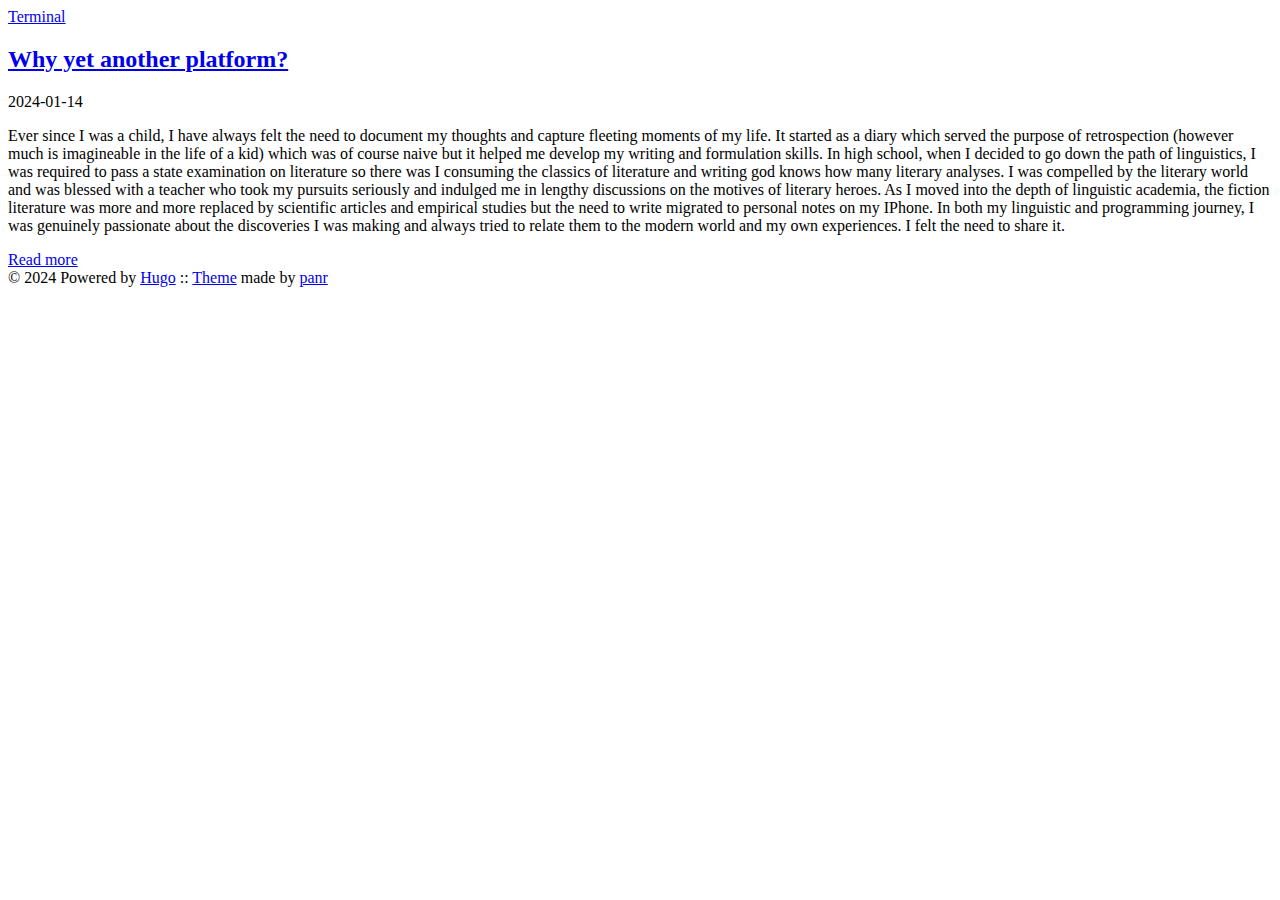
==== public/posts/index.html @ 4a3cda01 "chore: why another blog" ====
<!DOCTYPE html>
<html lang="en">
<head><script src="/livereload.js?mindelay=10&amp;v=2&amp;port=1313&amp;path=livereload" data-no-instant defer></script>
  
    <title>Posts :: Terminal</title>
  
  <meta http-equiv="content-type" content="text/html; charset=utf-8">
<meta name="viewport" content="width=device-width, initial-scale=1.0">
<meta name="description" content="" />
<meta name="keywords" content="" />

  <meta name="robots" content="noodp" />

<link rel="canonical" href="//localhost:1313/posts/" />





  
  <link rel="stylesheet" href="//localhost:1313/css/buttons.min.2bc533403a27dfe0e93105a92502b42ce4587e2e4a87d9f7d349e51e16e09478.css">

  
  <link rel="stylesheet" href="//localhost:1313/css/code.min.00125962708925857e7b66dbc58391d55be1191a3d0ce2034de8c9cd2c481c36.css">

  
  <link rel="stylesheet" href="//localhost:1313/css/fonts.min.90c955c31dd7c0e05aae3d4f583d4d8a2af799d69c961337eaf2a825063a55dd.css">

  
  <link rel="stylesheet" href="//localhost:1313/css/footer.min.2e3eb191baee58dd05a9f0104ac1fab0827bca7c64dafe0b2579f934c33a1d69.css">

  
  <link rel="stylesheet" href="//localhost:1313/css/gist.min.a751e8b0abe1ba8bc53ced52a38b19d8950fe78ca29454ea8c2595cf26aad5c0.css">

  
  <link rel="stylesheet" href="//localhost:1313/css/header.min.b6fb4423cf82a9f9d7abc9cd010223fa3d70a6526a3f28f8e17d814c06e18f9e.css">

  
  <link rel="stylesheet" href="//localhost:1313/css/main.min.1d8be2dd1b5de9fdaed058c8c59fcf4485f36619574abfb47ed0cfda4812c16d.css">

  
  <link rel="stylesheet" href="//localhost:1313/css/menu.min.83637a90d903026bc280d3f82f96ceb06c5fc72b7c1a8d686afb5bbf818a29f7.css">

  
  <link rel="stylesheet" href="//localhost:1313/css/pagination.min.82f6400eae7c7c6dc3c866733c2ec0579e4089608fea69400ff85b3880aa0d3c.css">

  
  <link rel="stylesheet" href="//localhost:1313/css/post.min.fc74ca360273c1d828da3c02b8174eba435607b369d98418ccc6f2243cd4e75d.css">

  
  <link rel="stylesheet" href="//localhost:1313/css/prism.min.9023bbc24533d09e97a51a0a42a5a7bfe4c591ae167c5551fb1d2191d11977c0.css">

  
  <link rel="stylesheet" href="//localhost:1313/css/syntax.min.cc789ed9377260d7949ea4c18781fc58959a89287210fe4edbff44ebfc1511b6.css">

  
  <link rel="stylesheet" href="//localhost:1313/css/terminal.min.bdbae4ee0251f73957b2716bf0d74e79d3422685d0434394d693dace96b341bb.css">

  
  <link rel="stylesheet" href="//localhost:1313/css/terms.min.b81791663c3790e738e571cdbf802312390d30e4b1d8dc9d814a5b5454d0ac11.css">







<link rel="shortcut icon" href="//localhost:1313/favicon.png">
<link rel="apple-touch-icon" href="//localhost:1313/apple-touch-icon.png">


<meta name="twitter:card" content="summary" />



<meta property="og:locale" content="en" />
<meta property="og:type" content="website" />
<meta property="og:title" content="Posts">
<meta property="og:description" content="" />
<meta property="og:url" content="//localhost:1313/posts/" />
<meta property="og:site_name" content="Terminal" />

  <meta property="og:image" content="//localhost:1313/og-image.png">

<meta property="og:image:width" content="1200">
<meta property="og:image:height" content="627">





  <link href="/posts/index.xml" rel="alternate" type="application/rss+xml" title="Terminal" />









</head>
<body>


<div class="container center">

  <header class="header">
  <div class="header__inner">
    <div class="header__logo">
      <a href="/">
  <div class="logo">
    Terminal
  </div>
</a>

    </div>
    
    
  </div>
  
</header>


  <div class="content">
    
  
  <div class="posts">
    
      <article class="post on-list">
        <h2 class="post-title">
          <a href="//localhost:1313/posts/why-another-platform/">Why yet another platform?</a>
        </h2>
        <div class="post-meta"><time class="post-date">2024-01-14</time></div>

        

        


        <div class="post-content">
          
            <p>Ever since I was a child, I have always felt the need to document my thoughts and capture fleeting moments of my life. It started as a diary which served the purpose of retrospection (however much is imagineable in the life of a kid) which was of course naive but it helped me develop my writing and formulation skills. In high school, when I decided to go down the path of linguistics, I was required to pass a state examination on literature so there was I consuming the classics of literature and writing god knows how many literary analyses. I was compelled by the literary world and was blessed with a teacher who took my pursuits seriously and indulged me in lengthy discussions on the motives of literary heroes. As I moved into the depth of linguistic academia, the fiction literature was more and more replaced by scientific articles and empirical studies but the need to write migrated to personal notes on my IPhone. In both my linguistic and programming journey, I was genuinely passionate about the discoveries I was making and always tried to relate them to the modern world and my own experiences. I felt the need to share it.</p>
          
        </div>

        
           <div>
            <a class="read-more button inline" href="/posts/why-another-platform/">Read more</a>
          </div>
        
      </article>
    

    <div class="pagination">
  <div class="pagination__buttons">
    
    
  </div>
</div>

  </div>

  </div>

  
    <footer class="footer">
  <div class="footer__inner">
    
      <div class="copyright">
        <span>© 2024 Powered by <a href="https://gohugo.io">Hugo</a></span>
    
      <span>:: <a href="https://github.com/panr/hugo-theme-terminal" target="_blank">Theme</a> made by <a href="https://github.com/panr" target="_blank">panr</a></span>
      </div>
  </div>
</footer>






<script type="text/javascript" src="/bundle.min.js"></script>





  
</div>

</body>
</html>
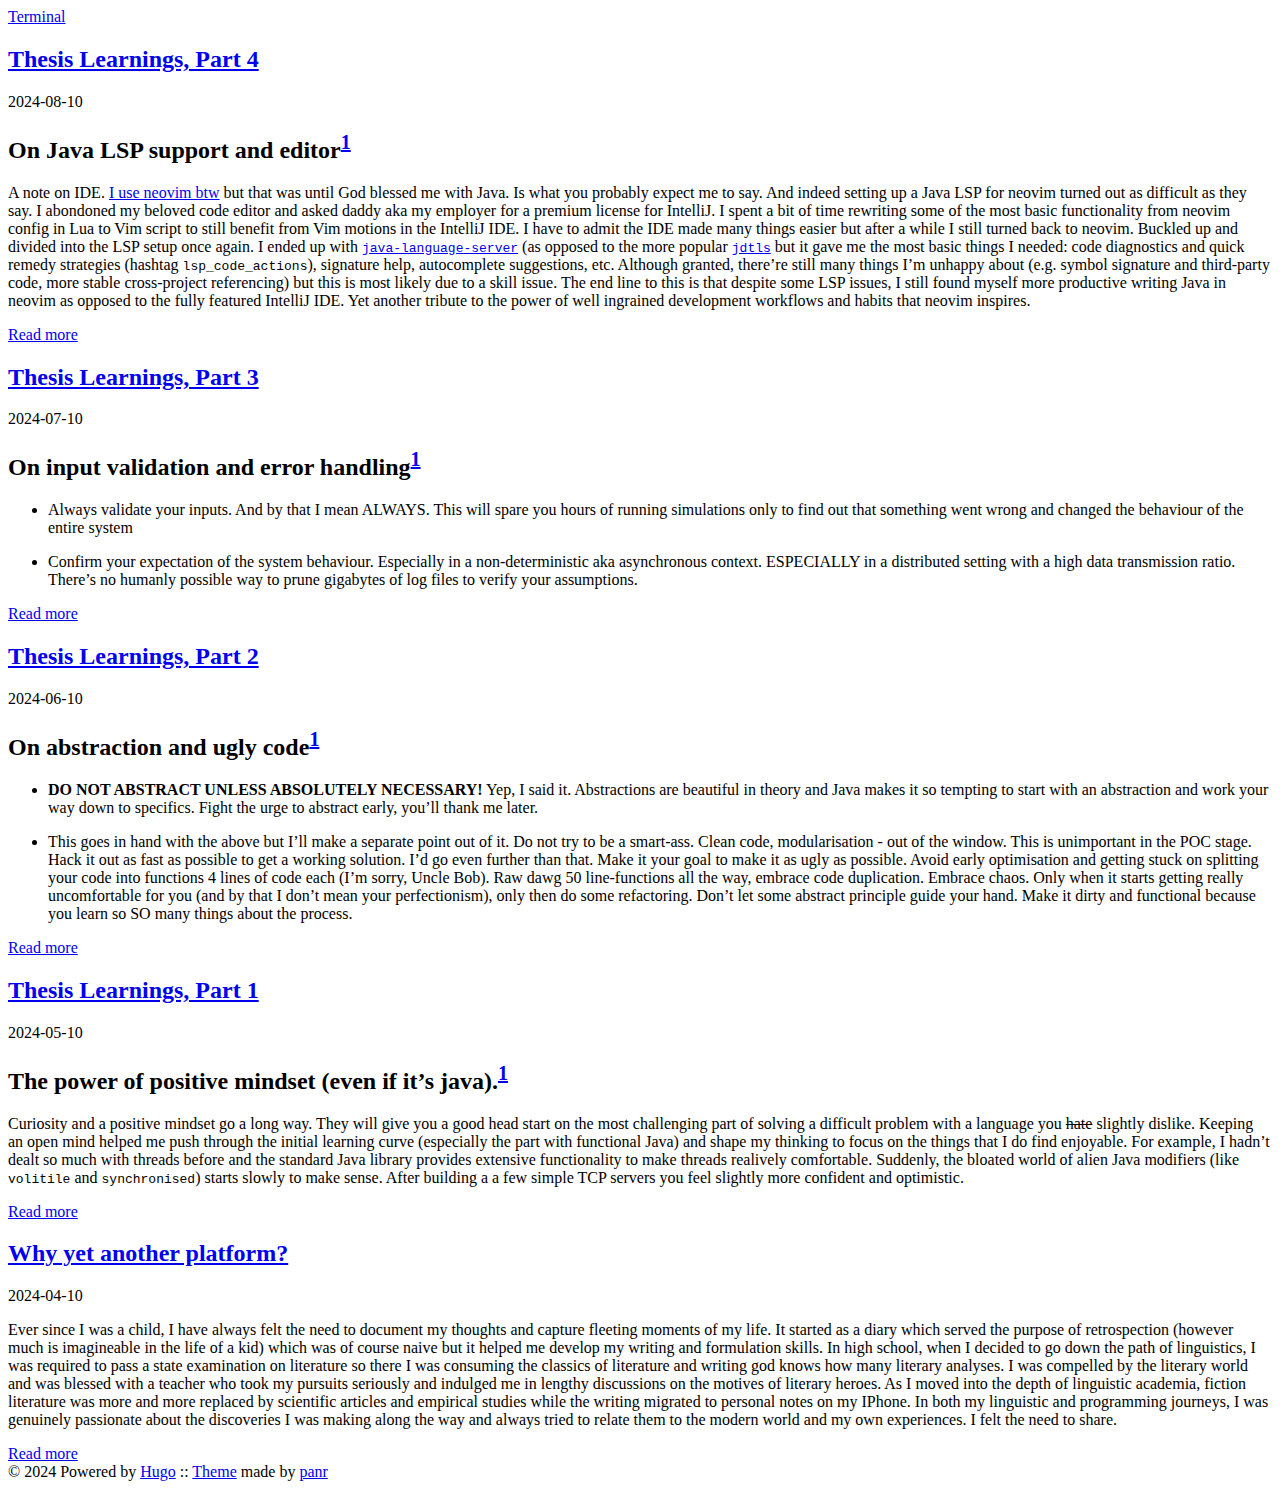
==== commit b4e2cc61: "why another platform edit" ====
--- a/public/posts/index.html
+++ b/public/posts/index.html
@@ -129,18 +129,130 @@
     
       <article class="post on-list">
         <h2 class="post-title">
+          <a href="//localhost:1313/posts/thesis-learnings-part-4/">Thesis Learnings, Part 4</a>
+        </h2>
+        <div class="post-meta"><time class="post-date">2024-08-10</time></div>
+
+        
+
+        
+
+
+        <div class="post-content">
+          
+            <h2 id="on-java-lsp-support-and-editor1">On Java LSP support and editor<sup id="fnref:1"><a href="#fn:1" class="footnote-ref" role="doc-noteref">1</a></sup></h2>
+<p>A note on IDE. <a href="https://github.com/letieu/btw.nvim?tab=readme-ov-file">I use neovim btw</a> but that was until God blessed me with Java. Is what you probably expect me to say. And indeed setting up a Java LSP for neovim turned out as difficult as they say. I abondoned my beloved code editor and asked daddy aka my employer for a premium license for IntelliJ. I spent a bit of time rewriting some of the most basic functionality from neovim config in Lua to Vim script to still benefit from Vim motions in the IntelliJ IDE. I have to admit the IDE made many things easier but after a while I still turned back to neovim. Buckled up and divided into the LSP setup once again. I ended up with <a href="https://github.com/georgewfraser/java-language-server"><code>java-language-server</code></a> (as opposed to the more popular <a href="https://github.com/mfussenegger/nvim-jdtls"><code>jdtls</code></a> but it gave me the most basic things I needed: code diagnostics and quick remedy strategies (hashtag <code>lsp_code_actions</code>), signature help, autocomplete suggestions, etc. Although granted, there’re still many things I’m unhappy about (e.g. symbol signature and third-party code, more stable cross-project referencing) but this is most likely due to a skill issue.
+The end line to this is that despite some LSP issues, I still found myself more productive writing Java in neovim as opposed to the fully featured IntelliJ IDE. Yet another tribute to the power of well ingrained development workflows and habits that neovim inspires.</p>
+          
+        </div>
+
+        
+           <div>
+            <a class="read-more button inline" href="/posts/thesis-learnings-part-4/">Read more</a>
+          </div>
+        
+      </article>
+    
+      <article class="post on-list">
+        <h2 class="post-title">
+          <a href="//localhost:1313/posts/thesis-learnings-part-3/">Thesis Learnings, Part 3</a>
+        </h2>
+        <div class="post-meta"><time class="post-date">2024-07-10</time></div>
+
+        
+
+        
+
+
+        <div class="post-content">
+          
+            <h2 id="on-input-validation-and-error-handling1">On input validation and error handling<sup id="fnref:1"><a href="#fn:1" class="footnote-ref" role="doc-noteref">1</a></sup></h2>
+<ul>
+<li>
+<p>Always validate your inputs. And by that I mean ALWAYS. This will spare you hours of running simulations only to find out that something went wrong and changed the behaviour of the entire system</p>
+</li>
+<li>
+<p>Confirm your expectation of the system behaviour. Especially in a non-deterministic aka asynchronous context. ESPECIALLY in a distributed setting with a high data transmission ratio. There’s no humanly possible way to prune gigabytes of log files to verify your assumptions.</p>
+          
+        </div>
+
+        
+           <div>
+            <a class="read-more button inline" href="/posts/thesis-learnings-part-3/">Read more</a>
+          </div>
+        
+      </article>
+    
+      <article class="post on-list">
+        <h2 class="post-title">
+          <a href="//localhost:1313/posts/thesis-learnings-part-2/">Thesis Learnings, Part 2</a>
+        </h2>
+        <div class="post-meta"><time class="post-date">2024-06-10</time></div>
+
+        
+
+        
+
+
+        <div class="post-content">
+          
+            <h2 id="on-abstraction-and-ugly-code1">On abstraction and ugly code<sup id="fnref:1"><a href="#fn:1" class="footnote-ref" role="doc-noteref">1</a></sup></h2>
+<ul>
+<li>
+<p><strong>DO NOT ABSTRACT UNLESS ABSOLUTELY NECESSARY!</strong> Yep, I said it. Abstractions are beautiful in theory and Java makes it so tempting to start with an abstraction and work your way down to specifics. Fight the urge to abstract early, you’ll thank me later.</p>
+</li>
+<li>
+<p>This goes in hand with the above but I’ll make a separate point out of it. Do not try to be a smart-ass. Clean code, modularisation - out of the window. This is unimportant in the POC stage. Hack it out as fast as possible to get a working solution. I&rsquo;d go even further than that. Make it your goal to make it as ugly as possible. Avoid early optimisation and getting stuck on splitting your code into functions 4 lines of code each (I&rsquo;m sorry, Uncle Bob). Raw dawg 50 line-functions all the way, embrace code duplication. Embrace chaos. Only when it starts getting really uncomfortable for you (and by that I don’t mean your perfectionism), only then do some refactoring. Don’t let some abstract principle guide your hand. Make it dirty and functional because you learn so SO many things about the process.</p>
+          
+        </div>
+
+        
+           <div>
+            <a class="read-more button inline" href="/posts/thesis-learnings-part-2/">Read more</a>
+          </div>
+        
+      </article>
+    
+      <article class="post on-list">
+        <h2 class="post-title">
+          <a href="//localhost:1313/posts/thesis-learnings-part-1/">Thesis Learnings, Part 1</a>
+        </h2>
+        <div class="post-meta"><time class="post-date">2024-05-10</time></div>
+
+        
+
+        
+
+
+        <div class="post-content">
+          
+            <h2 id="the-power-of-positive-mindset-even-if-its-java1">The power of positive mindset (even if it’s java).<sup id="fnref:1"><a href="#fn:1" class="footnote-ref" role="doc-noteref">1</a></sup></h2>
+<p>Curiosity and a positive mindset go a long way. They will give you a good head start on the most challenging part of solving a difficult problem with a language you <del>hate</del> slightly dislike.
+Keeping an open mind helped me push through the initial learning curve (especially the part with functional Java) and shape my thinking to focus on the things that I do find enjoyable. For example, I hadn’t dealt so much with threads before and the standard Java library provides extensive functionality to make threads realively comfortable. Suddenly, the bloated world of alien Java modifiers (like <code>volitile</code> and <code>synchronised</code>) starts slowly to make sense. After building a a few simple TCP servers you feel slightly more confident and optimistic.</p>
+          
+        </div>
+
+        
+           <div>
+            <a class="read-more button inline" href="/posts/thesis-learnings-part-1/">Read more</a>
+          </div>
+        
+      </article>
+    
+      <article class="post on-list">
+        <h2 class="post-title">
           <a href="//localhost:1313/posts/why-another-platform/">Why yet another platform?</a>
         </h2>
-        <div class="post-meta"><time class="post-date">2024-01-14</time></div>
-
-        
-
-        
-
-
-        <div class="post-content">
-          
-            <p>Ever since I was a child, I have always felt the need to document my thoughts and capture fleeting moments of my life. It started as a diary which served the purpose of retrospection (however much is imagineable in the life of a kid) which was of course naive but it helped me develop my writing and formulation skills. In high school, when I decided to go down the path of linguistics, I was required to pass a state examination on literature so there was I consuming the classics of literature and writing god knows how many literary analyses. I was compelled by the literary world and was blessed with a teacher who took my pursuits seriously and indulged me in lengthy discussions on the motives of literary heroes. As I moved into the depth of linguistic academia, the fiction literature was more and more replaced by scientific articles and empirical studies but the need to write migrated to personal notes on my IPhone. In both my linguistic and programming journey, I was genuinely passionate about the discoveries I was making and always tried to relate them to the modern world and my own experiences. I felt the need to share it.</p>
+        <div class="post-meta"><time class="post-date">2024-04-10</time></div>
+
+        
+
+        
+
+
+        <div class="post-content">
+          
+            <p>Ever since I was a child, I have always felt the need to document my thoughts and capture fleeting moments of my life. It started as a diary which served the purpose of retrospection (however much is imagineable in the life of a kid) which was of course naive but it helped me develop my writing and formulation skills. In high school, when I decided to go down the path of linguistics, I was required to pass a state examination on literature so there I was consuming the classics of literature and writing god knows how many literary analyses. I was compelled by the literary world and was blessed with a teacher who took my pursuits seriously and indulged me in lengthy discussions on the motives of literary heroes. As I moved into the depth of linguistic academia, fiction literature was more and more replaced by scientific articles and empirical studies while the writing migrated to personal notes on my IPhone. In both my linguistic and programming journeys, I was genuinely passionate about the discoveries I was making along the way and always tried to relate them to the modern world and my own experiences. I felt the need to share.</p>
           
         </div>
 
